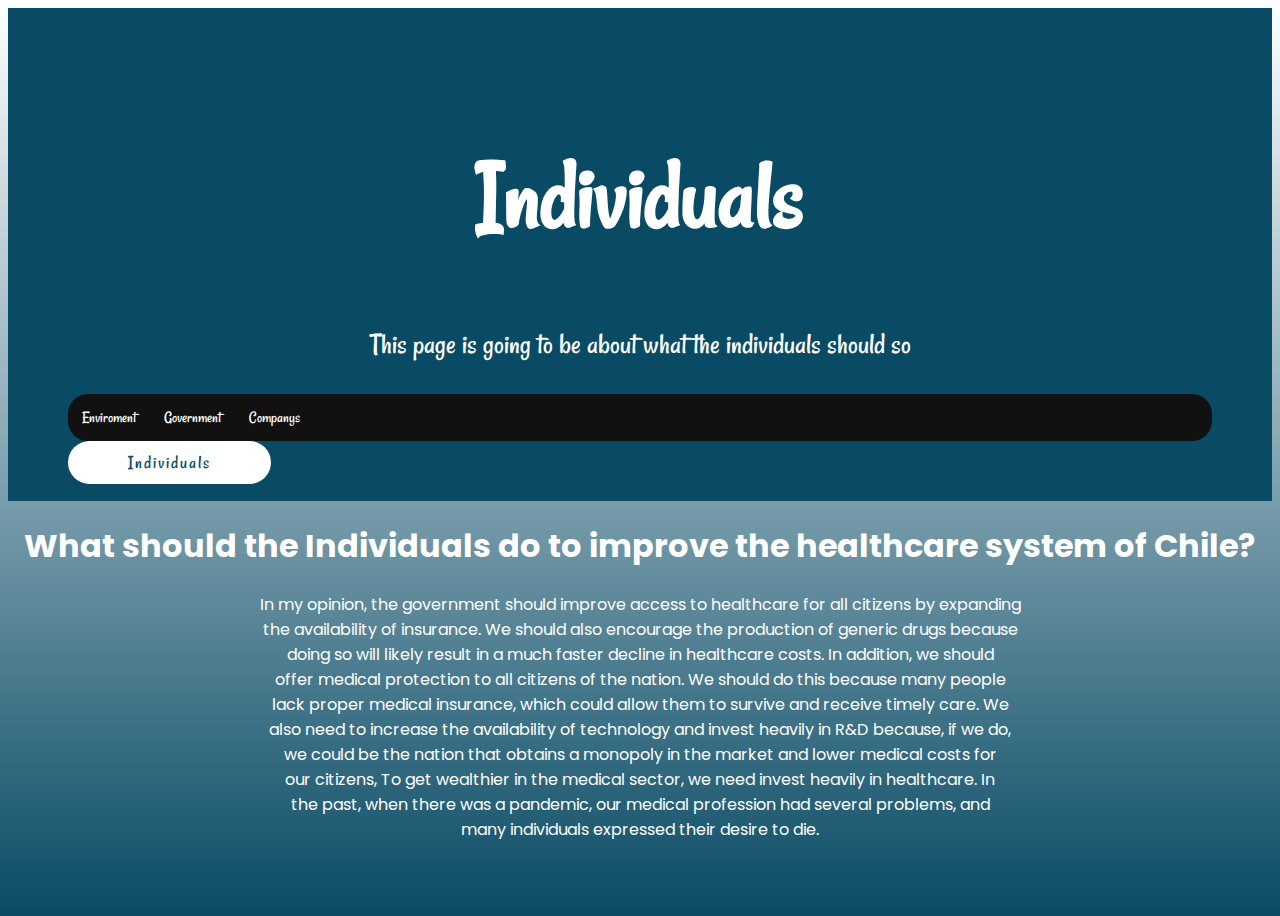
==== indv.html @ bd60b8cc "first commit" ====
<!DOCTYPE html>
<html lang="en">
<head>
    <meta charset="UTF-8">
    <meta http-equiv="X-UA-Compatible" content="IE=edge">
    <meta name="viewport" content="width=device-width, initial-scale=1.0">
    <title>Government of Chile</title>
    <link rel="stylesheet" href="indv.css">
</head>
<body>
    <div class="header">
        <h1 class="h1">Individuals</h1>
        <p class="para">This page is going to be about what the individuals should so</p>
        <nav><a href="index.html">Enviroment</a><a href="gov.html"> Government</a ><a href="com.html">Companys</a></nav>
        <a href="#content" id="btn">Individuals</a>
      </div>
      <div class="content" id="content">
        <center><h1>What should the Individuals do to improve the healthcare system of Chile?</h1></center>
        <center><p>In my opinion, the government should improve access to healthcare for all citizens by expanding <br>
          the availability of insurance. We should also encourage the production of generic drugs because <br>
          doing so will likely result in a much faster decline in healthcare costs. In addition, we should<br>
           offer medical protection to all citizens of the nation. We should do this because many people <br>
          lack proper medical insurance, which could allow them to survive and receive timely care. We <br>
          also need to increase the availability of technology and invest heavily in R&D because, if we do, <br>we could be the nation that obtains a monopoly in the market and lower medical costs for <br>our citizens, To get wealthier in the medical sector, we need invest heavily in healthcare. In <br>the past, when there was a pandemic, our medical profession had several problems, and<br> many individuals expressed their desire to die.
        </p></center>
      </div>
</body>
</html>
---- indv.css ----
@import url('https://fonts.googleapis.com/css?family=Poppins:300,400,500,600,700,800,900&display-swap');
@import url('https://fonts.googleapis.com/css2?family=Rancho&display=swap');
.header {
    padding: 60px;
    text-align: center;
    background: #094b65;
    color: #fff;
    font-family: 'Rancho',cursive;
  }
.h1{
  font-size: 100px;
}
.para{
  font-size: 30px;
}
body{
  font-family: 'Poppins', sans-serif;
  background: linear-gradient(#fff,#094b65);
  min-height: 100vh;
  color: #fff;
}
nav {
  list-style-type: none;
  margin: 0;
  padding: 0;
  overflow: hidden;
  background: #111;
  border-radius: 20px;
}
a {
  float: left;
}
a{
  display: block;
  color: white;
  text-align: center;
  padding: 14px ;
  text-decoration: none;
  border-radius: 20px;
}
a:hover{
  background: white;
  color: #111;
}
#btn{
  text-decoration: none;
  display: inline-block;
  padding: 10px 60px;
  background: #fff;
  color: #094b65;
  font-size: 1.2em;
  font-weight: 500;
  letter-spacing: 2px;
  border-radius: 40px;
}
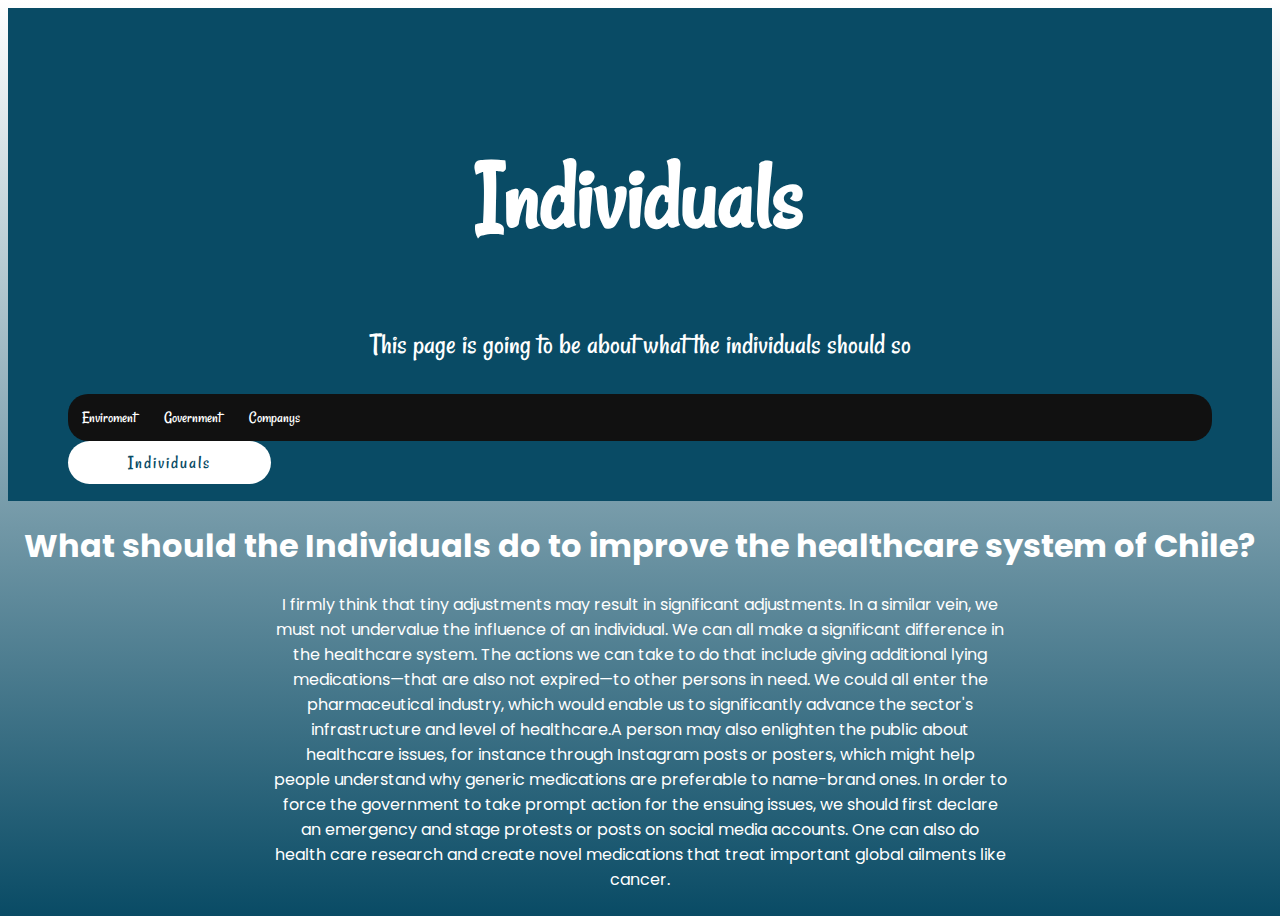
==== commit be7ae186: "Madhav Indv committed" ====
--- a/indv.html
+++ b/indv.html
@@ -16,12 +16,7 @@
       </div>
       <div class="content" id="content">
         <center><h1>What should the Individuals do to improve the healthcare system of Chile?</h1></center>
-        <center><p>In my opinion, the government should improve access to healthcare for all citizens by expanding <br>
-          the availability of insurance. We should also encourage the production of generic drugs because <br>
-          doing so will likely result in a much faster decline in healthcare costs. In addition, we should<br>
-           offer medical protection to all citizens of the nation. We should do this because many people <br>
-          lack proper medical insurance, which could allow them to survive and receive timely care. We <br>
-          also need to increase the availability of technology and invest heavily in R&D because, if we do, <br>we could be the nation that obtains a monopoly in the market and lower medical costs for <br>our citizens, To get wealthier in the medical sector, we need invest heavily in healthcare. In <br>the past, when there was a pandemic, our medical profession had several problems, and<br> many individuals expressed their desire to die.
+        <center><p>I firmly think that tiny adjustments may result in significant adjustments. In a similar vein, we<br> must not undervalue the influence of an individual. We can all make a significant difference in <br>the healthcare system. The actions we can take to do that include giving additional lying <br>medications—that are also not expired—to other persons in need. We could all enter the<br> pharmaceutical industry, which would enable us to significantly advance the sector's <br>infrastructure and level of healthcare.A person may also enlighten the public about <br>healthcare issues, for instance through Instagram posts or posters, which might help <br>people understand why generic medications are preferable to name-brand ones. In order to <br>force the government to take prompt action for the ensuing issues, we should first declare <br>an emergency and stage protests or posts on social media accounts. One can also do <br>health care research and create novel medications that treat important global ailments like <br>cancer.
         </p></center>
       </div>
 </body>
